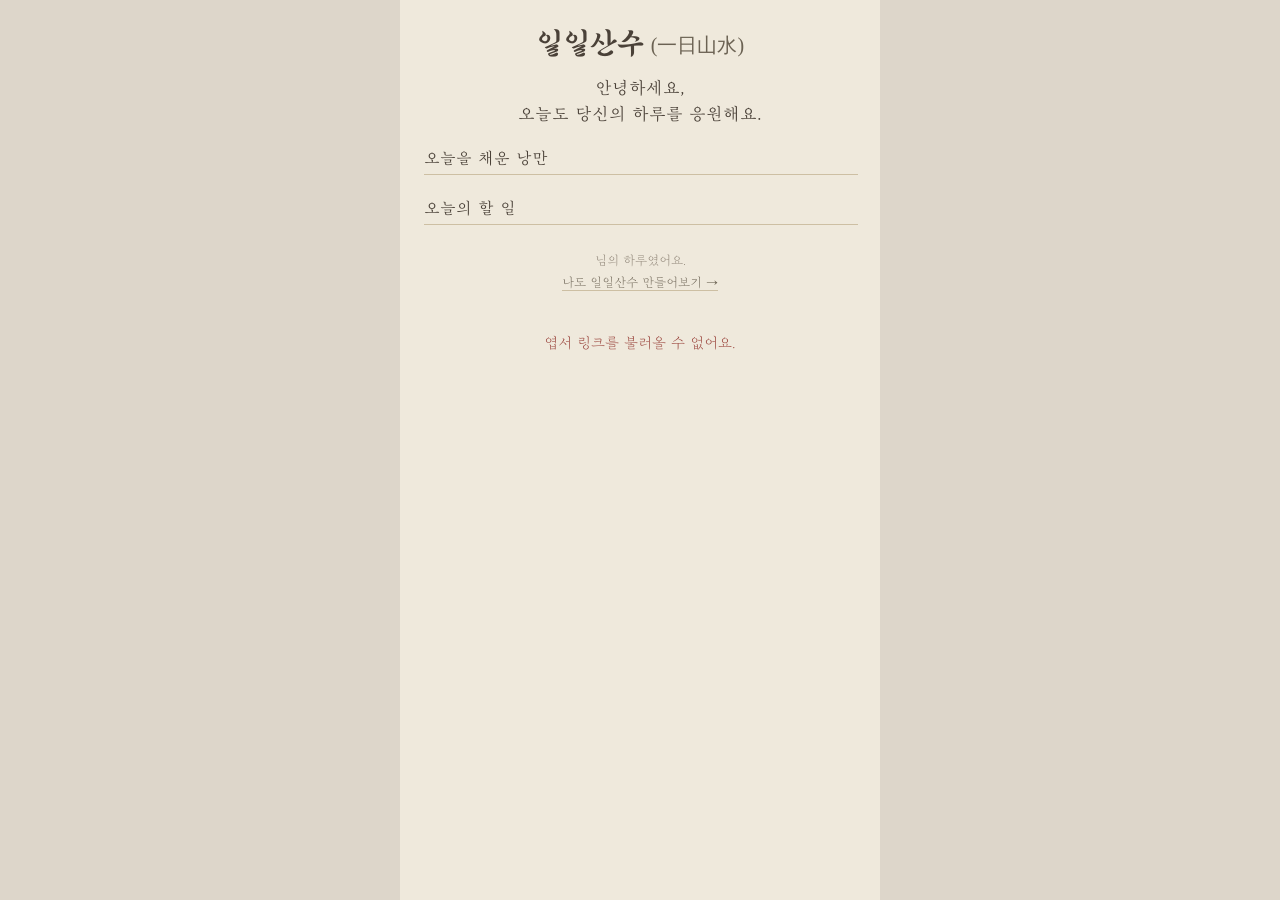
==== view.html @ c847c690 "feat: 개인화 공유 링크 + QR (view.html) P7에 링크 가져가기 버튼 추가. 엽서 상태를 base64url URL에 인코딩(미션 id만 저장, DB 불필요). QR" ====
<!DOCTYPE html>
<html lang="ko">
  <head>
    <meta charset="utf-8" />
    <meta name="viewport" content="width=device-width, initial-scale=1.0, maximum-scale=1.0" />
    <title>나의 일일산수 (一日山水)</title>
    <link rel="stylesheet" href="view.css" />
    <script src="libraries/p5.min.js"></script>
  </head>
  <body>
    <div class="view-wrap">
      <div class="vtitle">일일산수 <span class="han">(一日山水)</span></div>
      <div class="vdate" id="vdate"></div>
      <div class="vgreet">안녕하세요,<br />오늘도 당신의 하루를 응원해요.</div>
      <div class="vquote" id="vquote"></div>

      <div id="postcard-container" class="vpostcard"></div>

      <div class="vsection-title">오늘을 채운 낭만</div>
      <ul class="vlist" id="vromance"></ul>

      <div class="vsection-title">오늘의 할 일</div>
      <ul class="vlist" id="vtodo"></ul>

      <div class="vfooter">
        <span id="vnick"></span>님의 하루였어요.<br />
        <a href="./">나도 일일산수 만들어보기 →</a>
      </div>
      <div class="verror" id="verror"></div>
    </div>

    <script src="src/data.js"></script>
    <script src="src/share.js"></script>
    <script src="src/assets.js"></script>
    <script src="view.js"></script>
  </body>
</html>
---- view.css ----
/* 나의 일일산수 — 폰 세로 전용 읽기 페이지 */
@font-face { font-family:'SolmoeKimDaeGeon'; src:url('글꼴 모음/솔뫼 김대건OTF Medium.otf') format('opentype'); }
@font-face { font-family:'MapoGoldenPier'; src:url('글꼴 모음/MapoGoldenPier.otf') format('opentype'); }
@font-face { font-family:'MapoFlowerIsland'; src:url('글꼴 모음/MapoFlowerIsland.otf') format('opentype'); }

* { box-sizing: border-box; }
html, body {
  margin: 0; padding: 0;
  background: #ddd6ca;
  font-family: 'MapoFlowerIsland', sans-serif;
  color: #4a4138;
}

.view-wrap {
  max-width: 480px;
  margin: 0 auto;
  min-height: 100vh;
  background: #efe9dc;
  padding: 28px 22px 40px;
}

.vtitle {
  font-family: 'SolmoeKimDaeGeon', serif;
  font-size: 30px;
  text-align: center;
  margin-bottom: 4px;
}
.vtitle .han { font-family: serif; font-size: 20px; color: #6b6253; }

.vdate { text-align: center; font-size: 13px; color: #8b8073; margin-bottom: 16px; }

.vgreet {
  font-family: 'MapoGoldenPier', serif;
  font-size: 17px; line-height: 1.5;
  text-align: center; margin-bottom: 12px;
}
.vquote {
  font-size: 13px; color: #6b6253; line-height: 1.5;
  text-align: center; margin-bottom: 22px;
  padding: 0 6px;
}

.vpostcard {
  width: 100%;
  border-radius: 10px;
  overflow: hidden;
  box-shadow: 0 4px 16px rgba(0,0,0,0.12);
  margin-bottom: 26px;
  background: #f4f0e8;
}
.vpostcard canvas { display: block; width: 100% !important; height: auto !important; }

.vsection-title {
  font-family: 'MapoGoldenPier', serif;
  font-size: 16px; margin: 0 0 8px 2px;
  border-bottom: 1px solid #cdbfa3; padding-bottom: 6px;
}
.vlist { list-style: none; padding: 0; margin: 0 0 24px; }
.vlist li {
  background: #f4f0e8; border: 1px solid #e0d5bf;
  border-radius: 8px; padding: 10px 12px; margin-bottom: 7px;
  font-size: 14px; line-height: 1.4; display: flex; align-items: center; gap: 8px;
}
.vlist li .badge {
  flex: none; background: #f1d27a; color: #4a4138;
  font-size: 10px; border-radius: 9px; padding: 2px 8px; margin-left: auto;
}
.vlist li .chk { flex: none; color: #b8a98f; font-size: 15px; }
.vlist li .time { flex: none; color: #8b8073; font-size: 12px; }

.vfooter {
  text-align: center; font-size: 13px; color: #8b8073;
  line-height: 1.7; margin-top: 10px;
}
.vfooter a { color: #6b6253; text-decoration: none; border-bottom: 1px solid #cdbfa3; }

.verror { text-align: center; color: #963c34; font-size: 15px; margin-top: 40px; }
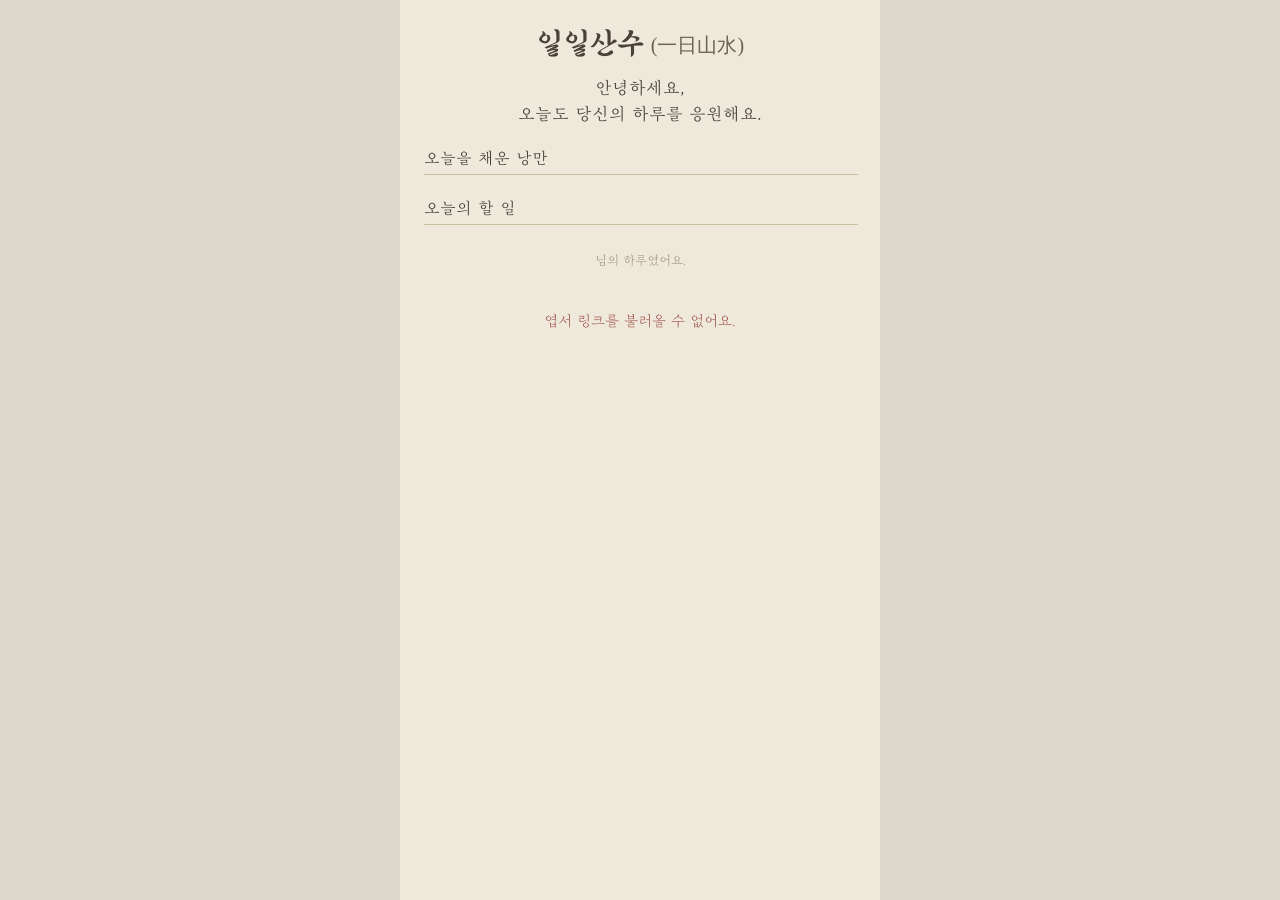
==== commit 26dab715: "fix: 공유 QR이 배포 도메인(daily-romance)을 가리키도록 + view 페이지 만들기 링크 제거 localhost/키오스크에서 만들어도 폰이 열 수 있게 PROD_B" ====
--- a/view.html
+++ b/view.html
@@ -23,8 +23,7 @@
       <ul class="vlist" id="vtodo"></ul>
 
       <div class="vfooter">
-        <span id="vnick"></span>님의 하루였어요.<br />
-        <a href="./">나도 일일산수 만들어보기 →</a>
+        <span id="vnick"></span>님의 하루였어요.
       </div>
       <div class="verror" id="verror"></div>
     </div>
